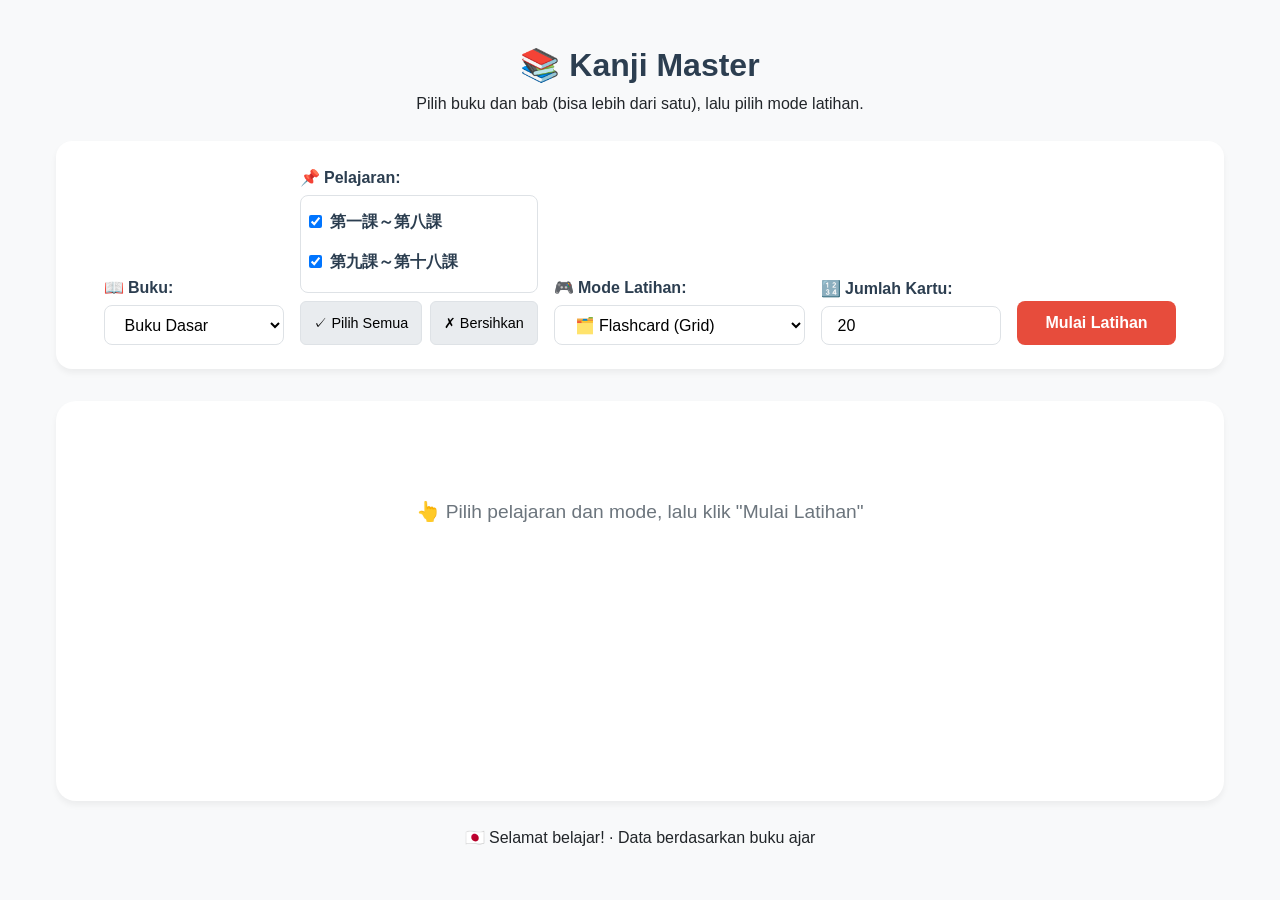
==== Kanji.html @ 0283fdea "Add files via upload Signed-off-by: fauzired569 <fauziabdullah569@gmail.com>" ====
<!DOCTYPE html>
<html lang="ja">
<head>
  <meta charset="UTF-8">
  <meta name="viewport" content="width=device-width, initial-scale=1.0, maximum-scale=1.0, user-scalable=yes">
  <title>Kanji Master · Latihan Interaktif</title>
  <!-- ==================== CSS (dari style.css) ==================== -->
  <style>
    :root {
      --primary: #2c3e50;
      --accent: #e74c3c;
      --light-bg: #f8f9fa;
      --card-bg: #ffffff;
      --border: #dee2e6;
      --text: #212529;
      --shadow: 0 4px 6px rgba(0,0,0,0.05);
    }

    * { box-sizing: border-box; margin: 0; padding: 0; }

    body {
      font-family: 'Segoe UI', 'Noto Sans JP', sans-serif;
      background: var(--light-bg);
      color: var(--text);
      line-height: 1.6;
      padding: 1rem;
      max-width: 1200px;
      margin: 0 auto;
    }

    header, footer { text-align: center; margin: 1.5rem 0; }
    h1 { color: var(--primary); font-weight: 600; }

    .controls {
      background: var(--card-bg);
      padding: 1.5rem;
      border-radius: 16px;
      box-shadow: var(--shadow);
      display: flex;
      flex-wrap: wrap;
      gap: 1rem;
      align-items: flex-end;
      justify-content: center;
      margin-bottom: 2rem;
    }

    .select-group { display: flex; flex-direction: column; min-width: 180px; }
    .select-group label { font-weight: 600; margin-bottom: 0.3rem; color: var(--primary); }

    select, button, input[type="number"] {
      padding: 0.6rem 1rem;
      border: 1px solid var(--border);
      border-radius: 8px;
      font-size: 1rem;
      background: white;
      cursor: pointer;
      transition: all 0.2s;
    }

    input[type="number"] { width: 100%; }
    input[type="number"]:focus { outline: 2px solid var(--accent); outline-offset: 2px; }

    .btn-primary {
      background: var(--accent);
      color: white;
      border: none;
      font-weight: bold;
      padding: 0.7rem 1.8rem;
    }
    .btn-primary:hover { background: #c0392b; }

    .practice-area {
      background: var(--card-bg);
      border-radius: 20px;
      padding: 2rem;
      box-shadow: var(--shadow);
      min-height: 400px;
    }

    .placeholder { text-align: center; color: #6c757d; font-size: 1.2rem; padding: 4rem 0; }
    button, .matching-item, .option-btn, .grid-card { min-height: 44px; }
    .matching-item, .option-btn { display: flex; align-items: center; justify-content: center; }

    .kanji-large { font-size: clamp(3.5rem, 15vw, 7rem); }
    .kanji-display { font-size: clamp(1.8rem, 8vw, 2.5rem); }
    .question { font-size: clamp(2rem, 10vw, 3rem); }

    @media (hover: none) {
      .option-btn:hover { background: white; }
      .btn-primary:hover { transform: none; box-shadow: none; }
    }

    /* Flashcard */
    .flashcard-container { display: flex; flex-direction: column; align-items: center; gap: 1.5rem; }
    .flashcard {
      width: 100%; max-width: 500px; height: 280px; perspective: 1000px; cursor: pointer;
    }
    .flashcard-inner {
      position: relative; width: 100%; height: 100%; text-align: center;
      transition: transform 0.6s; transform-style: preserve-3d;
    }
    .flashcard.flipped .flashcard-inner { transform: rotateY(180deg); }
    .flashcard-front, .flashcard-back {
      position: absolute; width: 100%; height: 100%; backface-visibility: hidden;
      border-radius: 20px; box-shadow: 0 8px 20px rgba(0,0,0,0.1);
      display: flex; flex-direction: column; justify-content: center; align-items: center;
      padding: 1.5rem; background: white; border: 1px solid var(--border);
    }
    .flashcard-back { transform: rotateY(180deg); background: #f1f9ff; }
    .meaning, .reading { font-size: 2rem; margin: 0.5rem 0; }
    .reading { color: var(--accent); }

    /* Grid Flashcard */
    .flashcard-stats { display: flex; justify-content: space-around; margin-bottom: 1.5rem; background: #f1f3f5; padding: 1rem; border-radius: 12px; }
    .stat-box { text-align: center; }
    .stat-label { display: block; font-size: 0.9rem; color: #6c757d; }
    .stat-number { display: block; font-size: 1.8rem; font-weight: bold; color: var(--primary); }
    .flashcard-grid-controls { display: flex; gap: 1rem; margin-bottom: 1.5rem; }
    .btn-secondary, .btn-warning { padding: 0.6rem 1.2rem; border: none; border-radius: 8px; cursor: pointer; font-weight: 600; }
    .btn-secondary { background: #6c757d; color: white; }
    .btn-warning { background: #ffc107; color: #212529; }
    .btn-warning:hover { background: #e0a800; }
    .flashcard-grid {
      display: grid;
      grid-template-columns: repeat(auto-fill, minmax(120px, 1fr));
      gap: 1rem;
    }
    .grid-card { aspect-ratio: 1/1; perspective: 1000px; cursor: pointer; }
    .grid-card-inner {
      position: relative; width: 100%; height: 100%; text-align: center;
      transition: transform 0.4s; transform-style: preserve-3d;
    }
    .grid-card.flipped .grid-card-inner { transform: rotateY(180deg); }
    .grid-card-front, .grid-card-back {
      position: absolute; width: 100%; height: 100%; backface-visibility: hidden;
      border-radius: 12px; box-shadow: 0 4px 8px rgba(0,0,0,0.1);
      display: flex; flex-direction: column; justify-content: center; align-items: center;
      padding: 0.5rem; background: white; border: 1px solid var(--border);
    }
    .grid-card-back { transform: rotateY(180deg); background: #e3f2fd; }
    .kanji-display { font-weight: 500; margin-bottom: 0.3rem; }
    .grid-card.multi-char .kanji-display { font-size: 1.8rem; }
    .grid-card.many-char .kanji-display { font-size: 1.4rem; }
    .reading-display { font-size: 1rem; color: var(--accent); margin: 0.3rem 0; }
    .meaning-display { font-size: 0.9rem; color: #495057; word-break: break-word; }

    /* Multiple Choice & Writing */
    .question-box { text-align: center; margin-bottom: 2rem; }
    .question { background: #f1f3f5; padding: 1.5rem; border-radius: 16px; display: inline-block; margin-bottom: 1.5rem; }
    .options-grid { display: grid; grid-template-columns: repeat(auto-fit, minmax(200px, 1fr)); gap: 1rem; }
    .option-btn {
      background: white; border: 2px solid var(--border); border-radius: 12px;
      padding: 1rem; font-size: 1.2rem; transition: all 0.1s;
    }
    .option-btn.correct { background: #d4edda; border-color: #28a745; }
    .option-btn.wrong { background: #f8d7da; border-color: #dc3545; }
    .writing-input-area { display: flex; gap: 1rem; justify-content: center; flex-wrap: wrap; margin: 1.5rem 0; }
    #writing-input {
      font-size: 1.5rem; padding: 0.8rem; width: 250px; text-align: center;
      border: 2px solid var(--border); border-radius: 12px;
    }
    .feedback { font-size: 1.2rem; min-height: 2.5rem; text-align: center; margin: 1rem 0; }

    /* Matching Game */
    .matching-pairs { display: flex; flex-wrap: wrap; gap: 1.5rem; justify-content: center; }
    .kanji-column, .meaning-column { flex: 1 1 200px; }
    .matching-item {
      background: white; border: 2px solid var(--border); border-radius: 12px;
      padding: 0.8rem; margin: 0.5rem 0; cursor: pointer; text-align: center;
      transition: 0.1s; font-size: 1.4rem;
    }
    .matching-item.selected { background: #cfe2ff; border-color: #0d6efd; }
    .matching-item.matched { opacity: 0.6; pointer-events: none; background: #e2e3e5; }

    .nav-controls { display: flex; justify-content: space-between; margin-top: 2rem; }
    button:disabled { opacity: 0.5; cursor: default; }

    /* Checkbox List */
    .checkbox-list {
      display: flex; flex-direction: column; max-height: 200px; overflow-y: auto;
      border: 1px solid var(--border); border-radius: 8px; padding: 0.5rem; background: white;
    }
    .checkbox-label { display: flex; align-items: center; gap: 0.5rem; padding: 0.3rem 0; cursor: pointer; }
    .checkbox-actions { display: flex; gap: 0.5rem; margin-top: 0.5rem; }
    .btn-small { padding: 0.3rem 0.8rem; font-size: 0.9rem; background: #e9ecef; border: 1px solid var(--border); border-radius: 6px; cursor: pointer; }
    .info-note { padding: 0.5rem; color: #6c757d; font-style: italic; }

    /* Session Panel */
    .session-panel {
      display: flex; flex-wrap: wrap; align-items: center; justify-content: space-between;
      background: var(--card-bg); padding: 1rem 1.5rem; border-radius: 12px;
      box-shadow: var(--shadow); margin: 1rem 0;
    }
    .session-info { font-weight: 600; color: var(--primary); }
    .session-actions { display: flex; gap: 0.8rem; flex-wrap: wrap; }

    /* Mobile */
    @media (max-width: 480px) {
      body { padding: 0.5rem; }
      h1 { font-size: 1.8rem; }
      .controls { padding: 1rem; gap: 0.8rem; }
      .select-group { min-width: 100%; }
      select, button, .btn-primary { width: 100%; padding: 0.8rem 1rem; font-size: 1rem; }
      .btn-primary { margin-top: 0.5rem; }
      .practice-area { padding: 1rem; }
      .flashcard { max-width: 100%; height: 220px; }
      .kanji-large { font-size: 4.5rem; }
      .meaning, .reading { font-size: 1.5rem; }
      .flashcard-grid { grid-template-columns: repeat(2, 1fr); gap: 0.8rem; }
      .kanji-display { font-size: 2rem; }
      .grid-card.multi-char .kanji-display { font-size: 1.5rem; }
      .grid-card.many-char .kanji-display { font-size: 1.2rem; }
      .reading-display { font-size: 0.85rem; }
      .meaning-display { font-size: 0.8rem; }
      .flashcard-stats { flex-direction: column; gap: 0.5rem; }
      .stat-number { font-size: 1.5rem; }
      .options-grid { grid-template-columns: 1fr; }
      .option-btn { padding: 1rem; font-size: 1.1rem; }
      .matching-pairs { flex-direction: column; gap: 1rem; }
      .matching-item { font-size: 1.2rem; padding: 1rem; margin: 0.4rem 0; }
      .writing-input-area { flex-direction: column; }
      #writing-input { width: 100%; font-size: 1.8rem; }
      .nav-controls { flex-direction: column; gap: 0.8rem; }
      .nav-controls button { width: 100%; }
      .flashcard-grid-controls { flex-direction: column; }
      .checkbox-list { max-height: 150px; }
      .session-panel { flex-direction: column; align-items: stretch; gap: 0.8rem; }
      .session-actions { justify-content: center; }
    }
  </style>
</head>
<body>
  <header>
    <h1>📚 Kanji Master</h1>
    <p>Pilih buku dan bab (bisa lebih dari satu), lalu pilih mode latihan.</p>
  </header>

  <main>
    <!-- Panel Kontrol -->
    <section class="controls">
      <div class="select-group">
        <label for="book-select">📖 Buku:</label>
        <select id="book-select"></select>
      </div>

      <div class="select-group" id="lesson-checkbox-group">
        <label>📌 Pelajaran:</label>
        <div id="lesson-checkboxes" class="checkbox-list"></div>
        <div class="checkbox-actions">
          <button type="button" id="select-all-lessons" class="btn-small">✓ Pilih Semua</button>
          <button type="button" id="deselect-all-lessons" class="btn-small">✗ Bersihkan</button>
        </div>
      </div>

      <div class="select-group">
        <label for="mode-select">🎮 Mode Latihan:</label>
        <select id="mode-select">
          <option value="flashcard">🗂️ Flashcard (Grid)</option>
          <option value="multiple-meaning">❓ Pilihan Ganda (Arti)</option>
          <option value="multiple-reading">🔊 Pilihan Ganda (Bacaan)</option>
          <option value="writing-kanji">✍️ Tulis Kanji</option>
          <option value="writing-reading">✍️ Tulis Bacaan (Hiragana)</option>
          <option value="matching">🃏 Mencocokkan</option>
        </select>
      </div>

      <div class="select-group">
        <label for="card-count">🔢 Jumlah Kartu:</label>
        <input type="number" id="card-count" min="1" max="200" value="20">
      </div>

      <button id="start-btn" class="btn-primary">Mulai Latihan</button>
    </section>

    <!-- Panel Histori & Kontrol Sesi -->
    <section id="session-panel" class="session-panel" style="display: none;">
      <div class="session-info">
        <span id="histori-count">Kanji sudah dilatih: 0</span>
      </div>
      <div class="session-actions">
        <button id="repeat-session-btn" class="btn-secondary">🔄 Ulangi Sesi</button>
        <button id="new-session-btn" class="btn-secondary">✨ Latihan Baru</button>
        <button id="reset-history-btn" class="btn-warning">🗑️ Reset Histori</button>
      </div>
    </section>

    <!-- Area Latihan Dinamis -->
    <section id="practice-area" class="practice-area">
      <div class="placeholder">👆 Pilih pelajaran dan mode, lalu klik "Mulai Latihan"</div>
    </section>
  </main>

  <footer>
    <p>🇯🇵 Selamat belajar! · Data berdasarkan buku ajar</p>
  </footer>

  <!-- ==================== JAVASCRIPT (diperbaiki dengan Data%20Kanji.json) ==================== -->
  <script>
    (function() {
      // Variabel global seperti sebelumnya
      let currentBook = '';
      let currentSelectedLessons = [];
      let currentMode = '';
      let currentItems = [];
      let currentIndex = 0;
      let score = 0;
      let practicedKanjiSet = new Set();
      let usedMatchingItems = [];

      // Referensi DOM
      let bookSelect, lessonCheckboxesDiv, modeSelect, startBtn, practiceArea;
      let cardCountInput, sessionPanel, historiCountSpan;
      let repeatSessionBtn, newSessionBtn, resetHistoryBtn;
      let selectAllBtn, deselectAllBtn;

      // Data kanji akan di-load dari JSON (diperbaiki)
      let kanjiData = null;

      // ---------- LOAD DATA JSON (menggunakan Data%20Kanji.json) ----------
      async function loadKanjiData() {
        try {
          // PERBAIKAN: menggunakan nama file dari deepseek_javascript_20260427_6ca3a9.js
          const response = await fetch('Data%20Kanji.json');
          if (!response.ok) throw new Error(`HTTP ${response.status}`);
          kanjiData = await response.json();
          return true;
        } catch (err) {
          alert('Gagal memuat Data Kanji.json. Pastikan file berada di folder yang sama dan diakses melalui server lokal (bukan file://).\nDetail: ' + err.message);
          console.error(err);
          return false;
        }
      }

      // ---------- INISIALISASI UI ----------
      function initBookSelect() {
        bookSelect.innerHTML = '';
        const books = Object.keys(kanjiData);
        if (books.length === 0) {
          bookSelect.innerHTML = '<option value="">-- Tidak ada buku --</option>';
          return;
        }
        books.forEach(book => {
          const option = document.createElement('option');
          option.value = book;
          option.textContent = book;
          bookSelect.appendChild(option);
        });
        const allOption = document.createElement('option');
        allOption.value = 'all';
        allOption.textContent = '📚 Semua Buku';
        bookSelect.appendChild(allOption);
        bookSelect.value = books[0];
        renderLessonCheckboxes(books[0]);
      }

      function renderLessonCheckboxes(book) {
        lessonCheckboxesDiv.innerHTML = '';
        if (!kanjiData || book === 'all') {
          lessonCheckboxesDiv.innerHTML = '<div class="info-note">Semua bab dari semua buku akan digunakan.</div>';
          return;
        }
        const lessons = Object.keys(kanjiData[book]);
        if (lessons.length === 0) {
          lessonCheckboxesDiv.innerHTML = '<div class="info-note">Tidak ada bab tersedia.</div>';
          return;
        }
        lessons.forEach(lesson => {
          const label = document.createElement('label');
          label.className = 'checkbox-label';
          const cb = document.createElement('input');
          cb.type = 'checkbox';
          cb.value = lesson;
          cb.checked = true;
          label.appendChild(cb);
          label.appendChild(document.createTextNode(lesson));
          lessonCheckboxesDiv.appendChild(label);
        });
      }

      function getSelectedItems() {
        if (!kanjiData) return [];
        const book = bookSelect.value;
        if (book === 'all') {
          let items = [];
          for (let b in kanjiData) {
            for (let l in kanjiData[b]) {
              items = items.concat(kanjiData[b][l]);
            }
          }
          return items;
        } else {
          const checkboxes = lessonCheckboxesDiv.querySelectorAll('input[type="checkbox"]:checked');
          const selectedLessons = Array.from(checkboxes).map(cb => cb.value);
          if (selectedLessons.length === 0) {
            alert('Pilih setidaknya satu bab.');
            return [];
          }
          let items = [];
          selectedLessons.forEach(lesson => {
            if (kanjiData[book] && kanjiData[book][lesson]) {
              items = items.concat(kanjiData[book][lesson]);
            }
          });
          return items;
        }
      }

      function shuffleArray(arr) {
        for (let i = arr.length - 1; i > 0; i--) {
          const j = Math.floor(Math.random() * (i + 1));
          [arr[i], arr[j]] = [arr[j], arr[i]];
        }
        return arr;
      }

      function updateHistoriCount() {
        historiCountSpan.textContent = `Kanji sudah dilatih: ${practicedKanjiSet.size}`;
      }

      function showCompletionScreen() {
        practiceArea.innerHTML = `<div class="placeholder">🎉 Latihan selesai! Skor: ${score}/${currentItems.length}</div>`;
      }

      // ---------- RENDER PRACTICE (dispatch mode) ----------
      function renderPractice() {
        switch (currentMode) {
          case 'flashcard': renderFlashcard(); break;
          case 'multiple-meaning': renderMultipleChoice('meaning'); break;
          case 'multiple-reading': renderMultipleChoice('reading'); break;
          case 'writing-kanji': renderWriting('kanji'); break;
          case 'writing-reading': renderWriting('reading'); break;
          case 'matching': renderMatching(); break;
          default: practiceArea.innerHTML = '<div class="placeholder">Mode belum tersedia.</div>';
        }
      }

      // ---------- FLASHCARD GRID ----------
      function renderFlashcard() {
        let itemsToShow = currentItems;
        if (itemsToShow.length === 0) {
          practiceArea.innerHTML = '<div class="placeholder">Tidak ada kanji.</div>';
          return;
        }
        let html = `
          <div class="flashcard-grid-controls">
            <button id="refresh-grid-btn" class="btn-secondary">🔄 Acak & Tampilkan Baru</button>
          </div>
          <div class="flashcard-grid" id="flashcard-grid">
        `;
        itemsToShow.forEach(item => {
          const charClass = item.kanji.length >= 4 ? 'many-char' : (item.kanji.length === 3 ? 'multi-char' : '');
          html += `
            <div class="grid-card ${charClass}" data-kanji="${item.kanji}">
              <div class="grid-card-inner">
                <div class="grid-card-front">
                  <div class="kanji-display">${item.kanji}</div>
                </div>
                <div class="grid-card-back">
                  <div class="kanji-display">${item.kanji}</div>
                  <div class="reading-display">${item.reading}</div>
                  <div class="meaning-display">${item.meaning}</div>
                </div>
              </div>
            </div>
          `;
        });
        html += `</div>`;
        practiceArea.innerHTML = html;

        const cards = document.querySelectorAll('.grid-card');
        cards.forEach(card => {
          card.addEventListener('click', function() {
            cards.forEach(c => { if (c !== this) c.classList.remove('flipped'); });
            this.classList.toggle('flipped');
          });
        });

        document.getElementById('refresh-grid-btn').addEventListener('click', () => {
          let pool = getSelectedItems();
          pool = shuffleArray(pool);
          let desiredCount = parseInt(cardCountInput.value, 10);
          if (isNaN(desiredCount) || desiredCount < 1) desiredCount = 20;
          currentItems = pool.slice(0, Math.min(desiredCount, pool.length));
          renderFlashcard();
        });
      }

      // ---------- MULTIPLE CHOICE ----------
      function renderMultipleChoice(type) {
        if (currentIndex >= currentItems.length) {
          showCompletionScreen();
          return;
        }
        const item = currentItems[currentIndex];
        const correctAnswer = type === 'meaning' ? item.meaning : item.reading;
        let options = [correctAnswer];
        while (options.length < 4) {
          const randomItem = currentItems[Math.floor(Math.random() * currentItems.length)];
          const distractor = type === 'meaning' ? randomItem.meaning : randomItem.reading;
          if (!options.includes(distractor) && distractor !== correctAnswer) {
            options.push(distractor);
          }
        }
        options = shuffleArray(options);

        const questionText = type === 'meaning' ? 'Apa arti dari kanji berikut?' : 'Bagaimana cara baca kanji berikut?';
        let html = `
          <div class="question-box">
            <div class="question">${item.kanji}</div>
            <p>${questionText}</p>
          </div>
          <div class="options-grid" id="options-container">
        `;
        options.forEach(opt => html += `<button class="option-btn" data-value="${opt}">${opt}</button>`);
        html += `</div><div class="nav-controls"><button id="next-question-btn" disabled>Lanjut ▶</button></div>`;
        practiceArea.innerHTML = html;

        const optionBtns = document.querySelectorAll('.option-btn');
        const nextBtn = document.getElementById('next-question-btn');
        let answered = false;

        optionBtns.forEach(btn => {
          btn.addEventListener('click', (e) => {
            if (answered) return;
            answered = true;
            const selected = e.target.dataset.value;
            if (selected === correctAnswer) {
              e.target.classList.add('correct');
              score++;
            } else {
              e.target.classList.add('wrong');
              optionBtns.forEach(b => { if (b.dataset.value === correctAnswer) b.classList.add('correct'); });
            }
            nextBtn.disabled = false;
          });
        });

        nextBtn.addEventListener('click', () => {
          currentIndex++;
          renderMultipleChoice(type);
        });
      }

      // ---------- WRITING ----------
      function renderWriting(submode) {
        if (currentIndex >= currentItems.length) {
          showCompletionScreen();
          return;
        }
        const item = currentItems[currentIndex];
        const promptText = submode === 'kanji'
          ? `Tulis kanji untuk: <strong>${item.meaning}</strong> (${item.reading})`
          : `Tulis cara baca (hiragana) untuk: <span style="font-size:3rem;">${item.kanji}</span>`;

        practiceArea.innerHTML = `
          <div class="question-box"><p>${promptText}</p></div>
          <div class="writing-input-area">
            <input type="text" id="writing-input" placeholder="${submode === 'kanji' ? 'Tulis kanji...' : 'Tulis hiragana...'}" autocomplete="off" autofocus>
            <button id="submit-writing-btn" class="btn-primary">Periksa</button>
          </div>
          <div id="writing-feedback" class="feedback"></div>
          <div class="nav-controls">
            <button id="next-question-btn" disabled>Lanjut ▶</button>
          </div>
        `;

        const input = document.getElementById('writing-input');
        const submitBtn = document.getElementById('submit-writing-btn');
        const feedbackDiv = document.getElementById('writing-feedback');
        const nextBtn = document.getElementById('next-question-btn');
        let answered = false;

        function checkAnswer() {
          if (answered) return;
          const userAnswer = input.value.trim();
          const correct = submode === 'kanji' ? item.kanji : item.reading;
          if (userAnswer === correct) {
            feedbackDiv.innerHTML = '✅ Benar!';
            feedbackDiv.style.color = '#28a745';
            score++;
            answered = true;
            nextBtn.disabled = false;
            submitBtn.disabled = true;
            input.disabled = true;
          } else {
            feedbackDiv.innerHTML = '❌ Salah. Coba lagi.';
            feedbackDiv.style.color = '#dc3545';
            input.focus();
          }
        }

        submitBtn.addEventListener('click', checkAnswer);
        input.addEventListener('keypress', (e) => { if (e.key === 'Enter') checkAnswer(); });
        nextBtn.addEventListener('click', () => {
          currentIndex++;
          renderWriting(submode);
        });
      }

      // ---------- MATCHING ----------
      function renderMatching() {
        let availablePool = currentItems.filter(item => !usedMatchingItems.includes(item.kanji));
        if (availablePool.length === 0) {
          practiceArea.innerHTML = `
            <div class="placeholder">🎉 Semua kanji sudah dicocokkan!</div>
            <div style="text-align:center; margin-top:1rem;">
              <button id="reset-matching-full" class="btn-primary">Reset Pasangan & Mulai Baru</button>
            </div>
          `;
          document.getElementById('reset-matching-full').addEventListener('click', () => {
            usedMatchingItems = [];
            renderMatching();
          });
          return;
        }

        const maxPairs = Math.min(8, availablePool.length);
        const selectedItems = shuffleArray([...availablePool]).slice(0, maxPairs);
        selectedItems.forEach(item => usedMatchingItems.push(item.kanji));

        const kanjis = shuffleArray([...selectedItems]);
        const meanings = shuffleArray([...selectedItems]);

        practiceArea.innerHTML = `
          <div class="matching-pairs">
            <div class="kanji-column"><h3>Kanji</h3><div id="kanji-list"></div></div>
            <div class="meaning-column"><h3>Arti</h3><div id="meaning-list"></div></div>
          </div>
          <div class="nav-controls">
            <button id="shuffle-matching-btn">🔄 Acak Ulang</button>
            <button id="reset-matching-hist-btn">🗑️ Reset Pasangan</button>
            <span id="match-score">Pasangan: 0/${selectedItems.length}</span>
          </div>
        `;

        const kanjiListDiv = document.getElementById('kanji-list');
        const meaningListDiv = document.getElementById('meaning-list');
        kanjis.forEach(item => {
          kanjiListDiv.innerHTML += `<div class="matching-item" data-type="kanji" data-id="${item.kanji}" data-pair="${item.meaning}">${item.kanji}</div>`;
        });
        meanings.forEach(item => {
          meaningListDiv.innerHTML += `<div class="matching-item" data-type="meaning" data-id="${item.meaning}" data-pair="${item.kanji}">${item.meaning}</div>`;
        });

        let selectedKanji = null;
        let matchedCount = 0;
        const totalPairs = selectedItems.length;
        const matchScoreSpan = document.getElementById('match-score');

        function updateMatchScore() {
          matchScoreSpan.textContent = `Pasangan: ${matchedCount}/${totalPairs}`;
          if (matchedCount === totalPairs) setTimeout(() => alert('🎉 Selamat!'), 100);
        }

        function clickHandler(e) {
          const el = e.currentTarget;
          if (el.classList.contains('matched')) return;
          if (el.dataset.type === 'kanji') {
            document.querySelectorAll('[data-type="kanji"]').forEach(k => k.classList.remove('selected'));
            el.classList.add('selected');
            selectedKanji = el;
          } else {
            if (!selectedKanji) { alert('Pilih kanji dulu!'); return; }
            const kanjiEl = selectedKanji;
            if (kanjiEl.dataset.pair === el.dataset.id) {
              kanjiEl.classList.add('matched');
              el.classList.add('matched');
              kanjiEl.classList.remove('selected');
              matchedCount++;
              updateMatchScore();
              selectedKanji = null;
            } else {
              alert('Pasangan tidak cocok!');
              kanjiEl.classList.remove('selected');
              selectedKanji = null;
            }
          }
        }

        document.querySelectorAll('.matching-item').forEach(el => el.addEventListener('click', clickHandler));
        document.getElementById('shuffle-matching-btn').addEventListener('click', () => renderMatching());
        document.getElementById('reset-matching-hist-btn').addEventListener('click', () => {
          usedMatchingItems = [];
          renderMatching();
        });
        updateMatchScore();
      }

      // ---------- START PRACTICE ----------
      function startPractice(useHistoryFilter = true) {
        const allAvailable = getSelectedItems();
        if (allAvailable.length === 0) {
          practiceArea.innerHTML = '<div class="placeholder">❌ Tidak ada kanji yang dipilih.</div>';
          return;
        }

        let pool = allAvailable;
        if (useHistoryFilter) {
          pool = allAvailable.filter(item => !practicedKanjiSet.has(item.kanji));
          if (pool.length === 0) {
            practiceArea.innerHTML = '<div class="placeholder">🎉 Semua kanji sudah dilatih! Reset histori untuk mengulang.</div>';
            sessionPanel.style.display = 'flex';
            updateHistoriCount();
            return;
          }
        }

        pool = shuffleArray([...pool]);
        let desiredCount = parseInt(cardCountInput.value, 10);
        if (isNaN(desiredCount) || desiredCount < 1) desiredCount = 20;
        const maxItems = Math.min(desiredCount, pool.length);
        currentItems = pool.slice(0, maxItems);

        if (useHistoryFilter) {
          currentItems.forEach(item => practicedKanjiSet.add(item.kanji));
        }

        currentBook = bookSelect.value;
        currentSelectedLessons = bookSelect.value === 'all' ? [] :
          Array.from(lessonCheckboxesDiv.querySelectorAll('input[type="checkbox"]:checked')).map(cb => cb.value);
        currentMode = modeSelect.value;
        currentIndex = 0;
        score = 0;
        usedMatchingItems = [];

        sessionPanel.style.display = 'flex';
        updateHistoriCount();

        if (currentItems.length === 0) {
          practiceArea.innerHTML = '<div class="placeholder">❌ Tidak ada kanji yang memenuhi kriteria.</div>';
          return;
        }
        renderPractice();
      }

      // ---------- EVENT LISTENERS ----------
      function bindEvents() {
        bookSelect.addEventListener('change', (e) => renderLessonCheckboxes(e.target.value));

        selectAllBtn.addEventListener('click', () => {
          const checkboxes = lessonCheckboxesDiv.querySelectorAll('input[type="checkbox"]');
          checkboxes.forEach(cb => cb.checked = true);
        });

        deselectAllBtn.addEventListener('click', () => {
          const checkboxes = lessonCheckboxesDiv.querySelectorAll('input[type="checkbox"]');
          checkboxes.forEach(cb => cb.checked = false);
        });

        startBtn.addEventListener('click', () => startPractice(true));

        repeatSessionBtn.addEventListener('click', () => {
          if (currentItems.length > 0) {
            currentIndex = 0;
            score = 0;
            renderPractice();
          } else {
            alert('Tidak ada sesi aktif.');
          }
        });

        newSessionBtn.addEventListener('click', () => startPractice(true));

        resetHistoryBtn.addEventListener('click', () => {
          practicedKanjiSet.clear();
          updateHistoriCount();
          alert('Histori telah direset. Sekarang semua kanji tersedia kembali.');
        });
      }

      // ---------- INISIALISASI SETELAH LOAD ----------
      window.addEventListener('DOMContentLoaded', async () => {
        // Ambil referensi DOM
        bookSelect = document.getElementById('book-select');
        lessonCheckboxesDiv = document.getElementById('lesson-checkboxes');
        modeSelect = document.getElementById('mode-select');
        startBtn = document.getElementById('start-btn');
        practiceArea = document.getElementById('practice-area');
        cardCountInput = document.getElementById('card-count');
        sessionPanel = document.getElementById('session-panel');
        historiCountSpan = document.getElementById('histori-count');
        repeatSessionBtn = document.getElementById('repeat-session-btn');
        newSessionBtn = document.getElementById('new-session-btn');
        resetHistoryBtn = document.getElementById('reset-history-btn');
        selectAllBtn = document.getElementById('select-all-lessons');
        deselectAllBtn = document.getElementById('deselect-all-lessons');

        // Load data (nama file sudah diperbaiki)
        const success = await loadKanjiData();
        if (!success) {
          practiceArea.innerHTML = '<div class="placeholder">❌ Gagal memuat Data Kanji.json. Pastikan file tersedia dan diakses melalui server HTTP.</div>';
          return;
        }

        // Inisialisasi UI
        initBookSelect();
        updateHistoriCount();
        bindEvents();
      });
    })();
  </script>
</body>
</html>
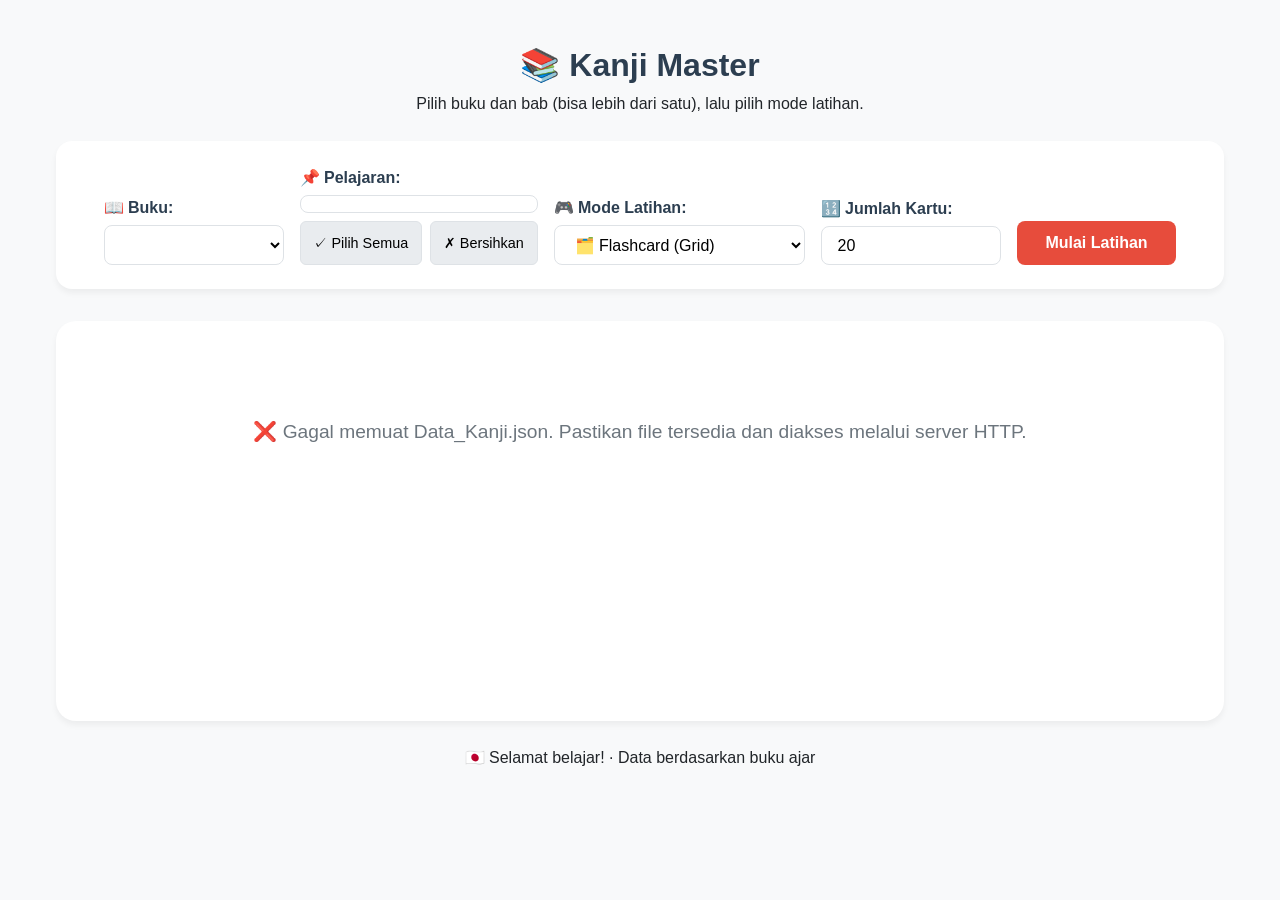
==== commit c9a270a4: "Update Kanji.html Signed-off-by: fauzired569 <fauziabdullah569@gmail.com>" ====
--- a/Kanji.html
+++ b/Kanji.html
@@ -1,3 +1,4 @@
+<!-- ==================== KANJI.HTML ==================== -->
 <!DOCTYPE html>
 <html lang="ja">
 <head>
@@ -294,7 +295,7 @@
     <p>🇯🇵 Selamat belajar! · Data berdasarkan buku ajar</p>
   </footer>
 
-  <!-- ==================== JAVASCRIPT (diperbaiki dengan Data%20Kanji.json) ==================== -->
+  <!-- ==================== JAVASCRIPT (diperbaiki dengan Data_Kanji.json) ==================== -->
   <script>
     (function() {
       // Variabel global seperti sebelumnya
@@ -316,16 +317,16 @@
       // Data kanji akan di-load dari JSON (diperbaiki)
       let kanjiData = null;
 
-      // ---------- LOAD DATA JSON (menggunakan Data%20Kanji.json) ----------
+      // ---------- LOAD DATA JSON (menggunakan Data_Kanji.json) ----------
       async function loadKanjiData() {
         try {
-          // PERBAIKAN: menggunakan nama file dari deepseek_javascript_20260427_6ca3a9.js
-          const response = await fetch('Data%20Kanji.json');
+          // PERBAIKAN: menggunakan nama file yang sesuai dengan data yang diberikan
+          const response = await fetch('Data_Kanji.json');
           if (!response.ok) throw new Error(`HTTP ${response.status}`);
           kanjiData = await response.json();
           return true;
         } catch (err) {
-          alert('Gagal memuat Data Kanji.json. Pastikan file berada di folder yang sama dan diakses melalui server lokal (bukan file://).\nDetail: ' + err.message);
+          alert('Gagal memuat Data_Kanji.json. Pastikan file berada di folder yang sama dan diakses melalui server lokal (bukan file://).\nDetail: ' + err.message);
           console.error(err);
           return false;
         }
@@ -788,7 +789,7 @@
         // Load data (nama file sudah diperbaiki)
         const success = await loadKanjiData();
         if (!success) {
-          practiceArea.innerHTML = '<div class="placeholder">❌ Gagal memuat Data Kanji.json. Pastikan file tersedia dan diakses melalui server HTTP.</div>';
+          practiceArea.innerHTML = '<div class="placeholder">❌ Gagal memuat Data_Kanji.json. Pastikan file tersedia dan diakses melalui server HTTP.</div>';
           return;
         }
 
@@ -800,4 +801,4 @@
     })();
   </script>
 </body>
-</html>+</html>
